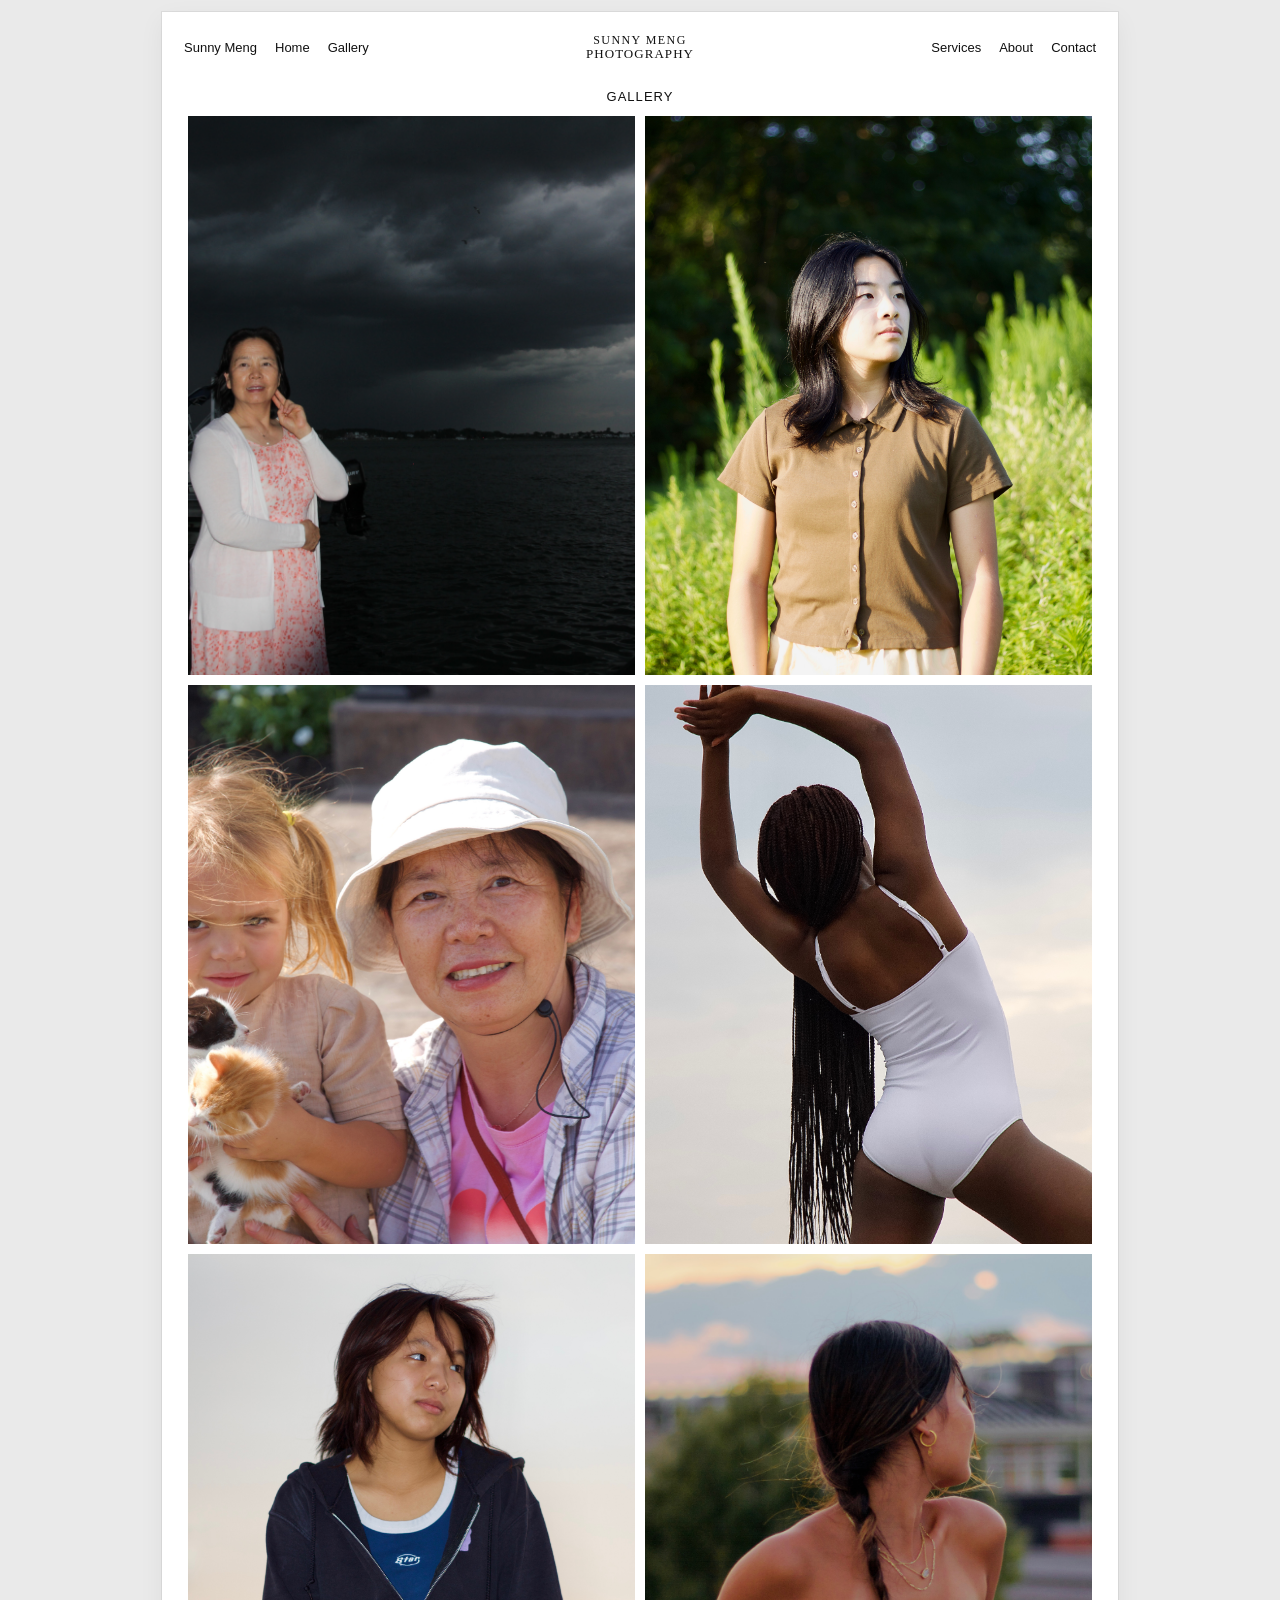
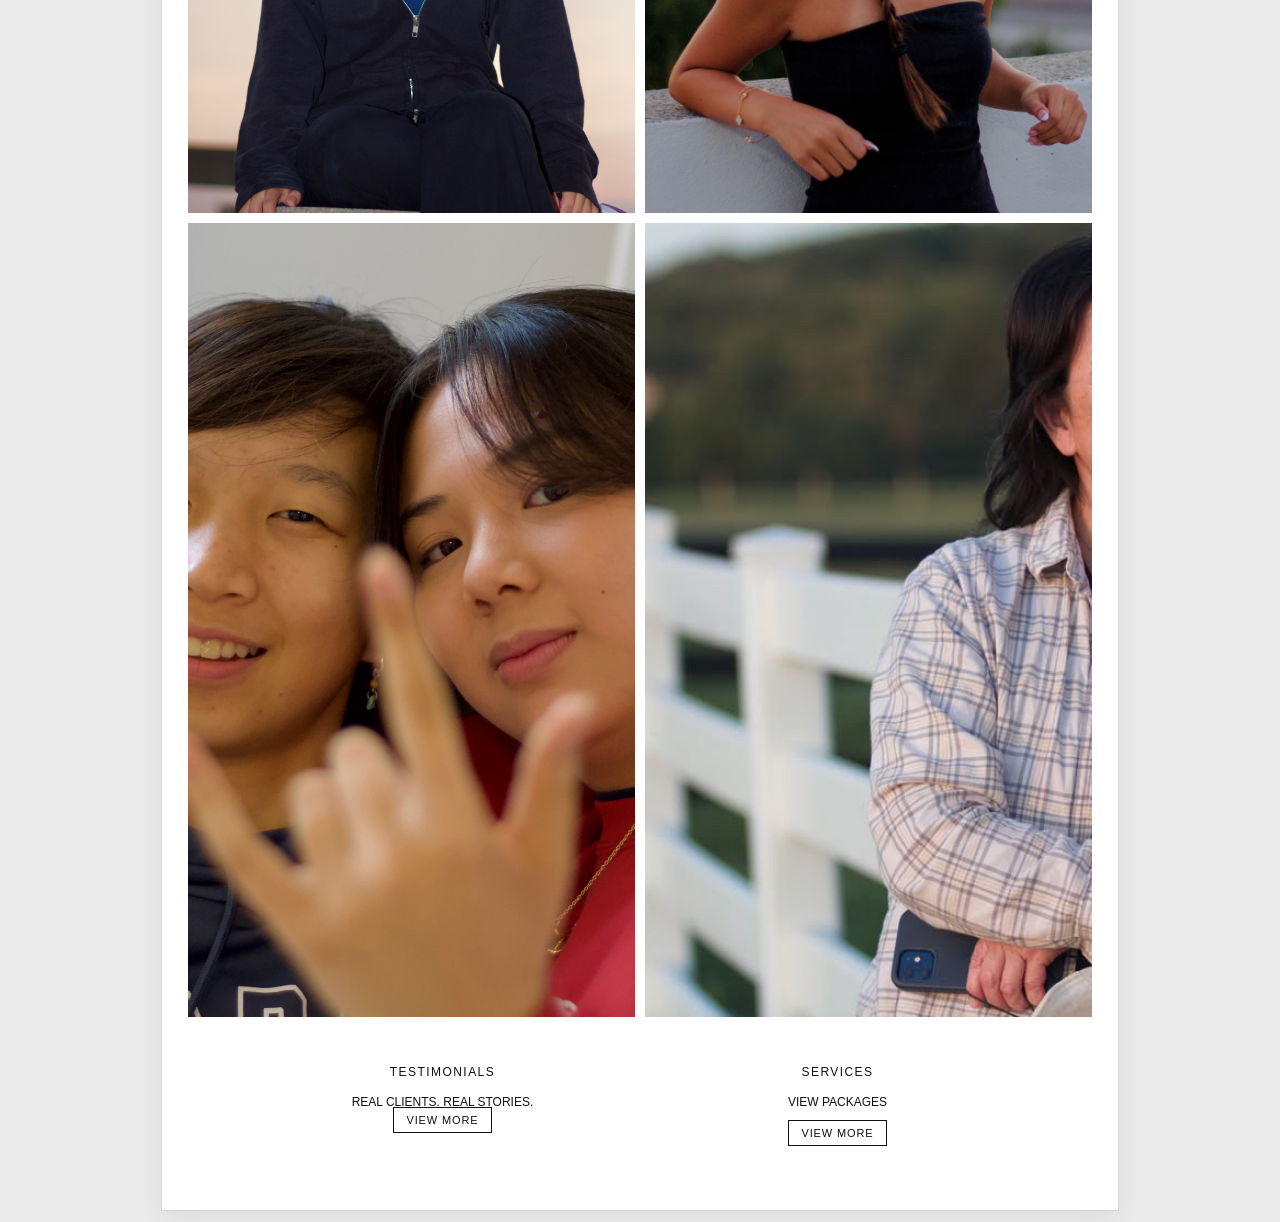
==== index.html @ c0c6d0fb "Update index.html" ====
<!DOCTYPE html>
<html lang="en">
<head>
  <meta charset="utf-8" />
  <meta name="viewport" content="width=device-width, initial-scale=1" />
  <title>SUNNY MENG PHOTOGRAPHY</title>
  <style>
    :root{ --bg:#eaeaea; --card:#ffffff; --text:#111; --muted:#444; --link:#111; --btn:#111; }
    *{box-sizing:border-box}
    html,body{height:100%}
    body{margin:0; background:var(--bg); color:var(--text);
         font-family:-apple-system,BlinkMacSystemFont,"Segoe UI",Roboto,Helvetica,Arial,"Apple Color Emoji","Segoe UI Emoji";}
    .page{max-width:980px; margin:0 auto; padding:12px}
    .card{background:var(--card); min-height:100vh; padding:14px 14px 40px;
          box-shadow:0 0 0 1px rgba(0,0,0,.06), 0 8px 24px rgba(0,0,0,.06)}
    .top{display:grid; grid-template-columns:1fr auto 1fr; align-items:center; gap:8px; padding:8px 8px 0}
    .navleft,.navright{display:flex; gap:18px; align-items:center; font-size:13px}
    .brand{font-family:Georgia,"Times New Roman",serif; text-align:center; line-height:1.1}
    .brand .up{letter-spacing:.12em; font-size:12px}
    .brand .down{letter-spacing:.08em; font-size:13px}
    a{color:var(--link); text-decoration:none}
    h2{margin:28px 0 12px; text-align:center; font-weight:500; letter-spacing:.08em; font-size:13px}
    .gallery{display:grid; grid-template-columns:1fr 1fr; gap:10px; padding:0 12px}
    .tile{position:relative; width:100%; background:#f3f3f3; overflow:hidden}
    .tile img{position:absolute; inset:0; width:100%; height:100%; object-fit:cover}
    .ratio-3x2{padding-top:66.66%}
    .ratio-4x5{padding-top:125%}
    .ratio-1x1{padding-top:100%}
    .ratio-9x16{padding-top:177.77%}
    .bottom{display:grid; grid-template-columns:1fr 1fr; gap:10px; margin:24px auto 0; max-width:780px}
    .bsec{padding:24px 0; text-align:center}
    .btitle{font-size:12px; letter-spacing:.12em; margin-bottom:8px}
    .blink{display:inline-block; margin-top:8px; font-size:12px}
    .btn{margin-top:10px; font-size:11px; letter-spacing:.08em; border:1px solid #111; background:#fff; color:#111; padding:6px 12px; cursor:pointer}
    @media (max-width:820px){
      .gallery{grid-template-columns:1fr}
      .top{grid-template-columns:1fr}
      .brand{text-align:left}
      .navleft,.navright{display:none}
    }
  </style>
</head>
<body>
  <div class="page">
    <div class="card">
      <div class="top">
        <nav class="navleft">
          <a href="#">Sunny Meng</a>
          <a href="#">Home</a>
          <a href="#gallery">Gallery</a>
        </nav>
        <div class="brand">
          <div class="up">SUNNY MENG</div>
          <div class="down">PHOTOGRAPHY</div>
        </div>
        <nav class="navright" style="justify-self:end">
          <a href="#">Services</a>
          <a href="#">About</a>
          <a href="#">Contact</a>
        </nav>
      </div>

      <h2 id="gallery">GALLERY</h2>
      <section class="gallery">
        <div class="tile ratio-3x2"><img src="Photojpg/IMG_2419.JPG"   alt="Photo 1"></div>
        <div class="tile ratio-4x5"><img src="Photojpg/IMG_2730.jpeg"  alt="Photo 2"></div>
        <div class="tile ratio-4x5"><img src="Photojpg/IMG_3104.jpeg"  alt="Photo 3"></div>
        <div class="tile ratio-4x5"><img src="Photojpg/IMG_3378.jpeg"  alt="Photo 4"></div>
        <div class="tile ratio-3x2"><img src="Photojpg/IMG_3774.jpeg"  alt="Photo 5"></div>
        <div class="tile ratio-4x5"><img src="Photojpg/IMG_3783.jpeg"  alt="Photo 6"></div>
        <div class="tile ratio-4x5"><img src="Photojpg/IMG_3932.jpeg"  alt="Photo 7"></div>
        <!-- FIXED: include the folder and exact filename (case-sensitive) -->
        <div class="tile ratio-9x16"><img src="Photojpg/FC0161BF-912B-4307-9A4A-83597EAE1F44.JPG" alt="Photo 8"></div>
      </section>

      <!-- FIXED: proper wrapper and balanced closing tags -->
      <div class="bottom">
        <div class="bsec">
          <div class="btitle">TESTIMONIALS</div>
          <a class="blink" href="#">REAL CLIENTS. REAL STORIES.</a>
          <div><a class="btn" href="testimonials.html">VIEW MORE</a></div>
        </div>
        <div class="bsec">
          <div class="btitle">SERVICES</div>
          <a class="blink" href="#">VIEW PACKAGES</a>
          <div><button class="btn">VIEW MORE</button></div>
        </div>
      </div>

    </div>
  </div>
</body>
</html>
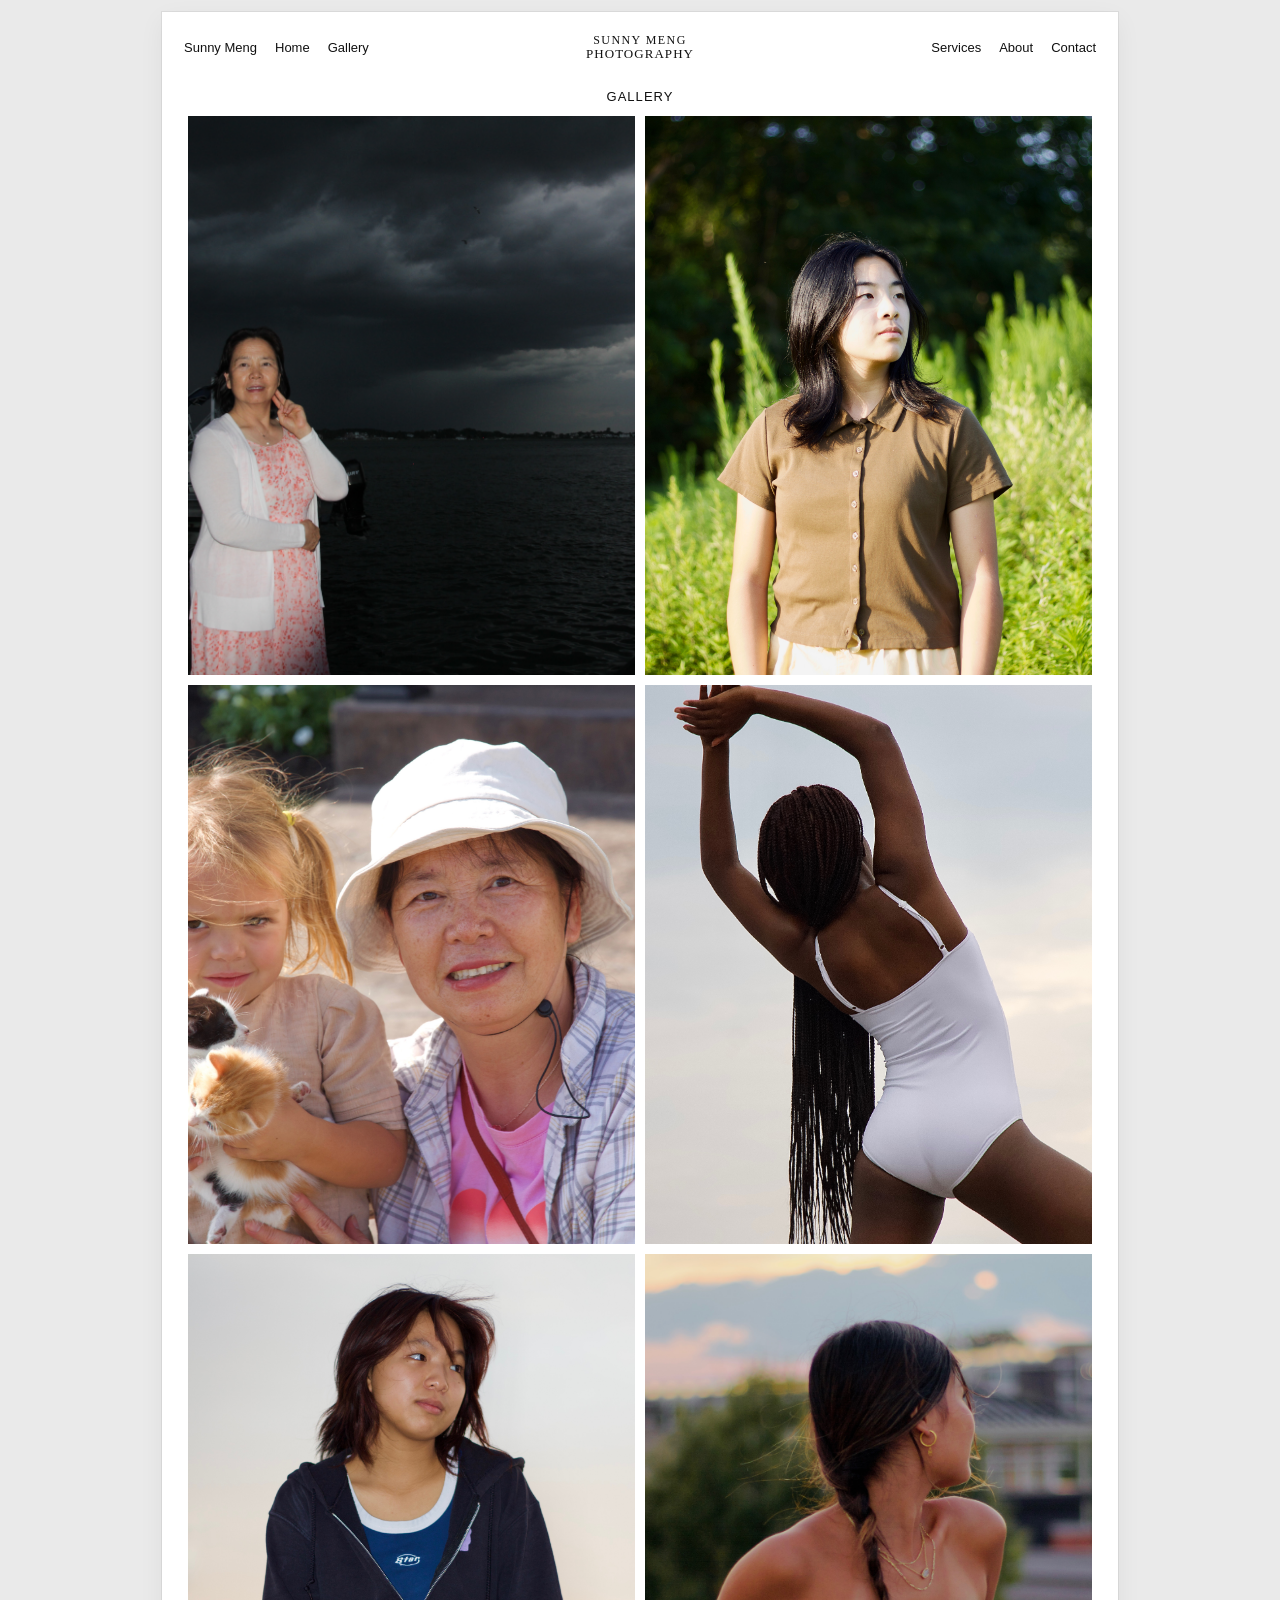
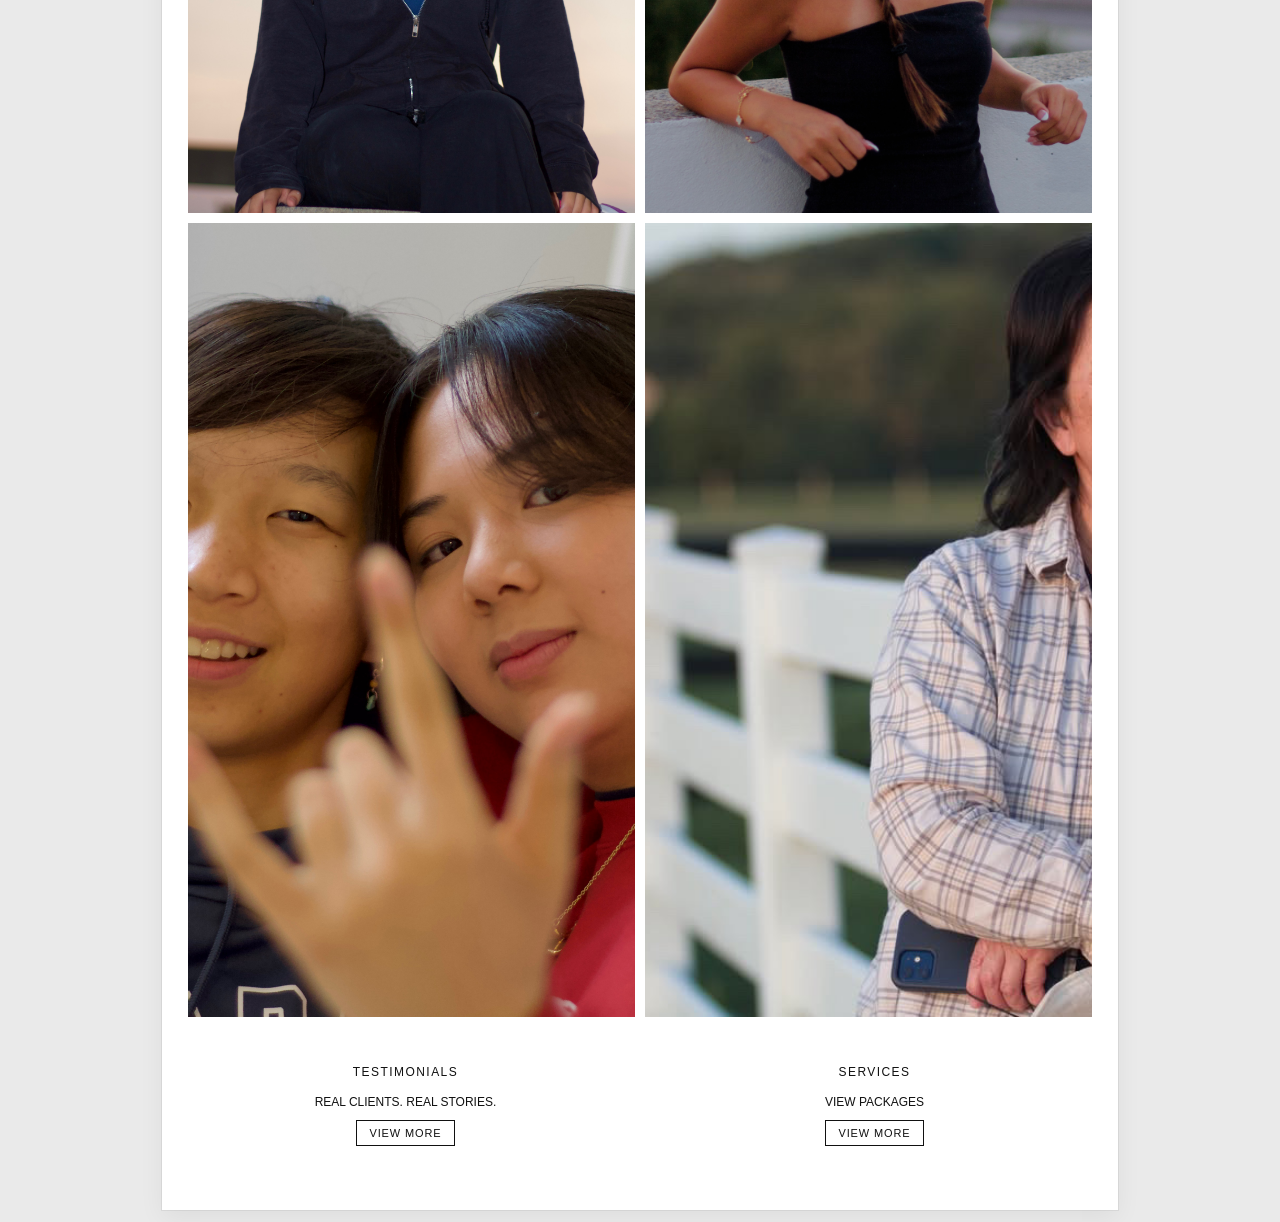
==== commit 7f6b0b82: "Update index.html" ====
--- a/index.html
+++ b/index.html
@@ -5,41 +5,115 @@
   <meta name="viewport" content="width=device-width, initial-scale=1" />
   <title>SUNNY MENG PHOTOGRAPHY</title>
   <style>
-    :root{ --bg:#eaeaea; --card:#ffffff; --text:#111; --muted:#444; --link:#111; --btn:#111; }
-    *{box-sizing:border-box}
-    html,body{height:100%}
-    body{margin:0; background:var(--bg); color:var(--text);
-         font-family:-apple-system,BlinkMacSystemFont,"Segoe UI",Roboto,Helvetica,Arial,"Apple Color Emoji","Segoe UI Emoji";}
-    .page{max-width:980px; margin:0 auto; padding:12px}
-    .card{background:var(--card); min-height:100vh; padding:14px 14px 40px;
-          box-shadow:0 0 0 1px rgba(0,0,0,.06), 0 8px 24px rgba(0,0,0,.06)}
-    .top{display:grid; grid-template-columns:1fr auto 1fr; align-items:center; gap:8px; padding:8px 8px 0}
-    .navleft,.navright{display:flex; gap:18px; align-items:center; font-size:13px}
-    .brand{font-family:Georgia,"Times New Roman",serif; text-align:center; line-height:1.1}
-    .brand .up{letter-spacing:.12em; font-size:12px}
-    .brand .down{letter-spacing:.08em; font-size:13px}
-    a{color:var(--link); text-decoration:none}
-    h2{margin:28px 0 12px; text-align:center; font-weight:500; letter-spacing:.08em; font-size:13px}
-    .gallery{display:grid; grid-template-columns:1fr 1fr; gap:10px; padding:0 12px}
-    .tile{position:relative; width:100%; background:#f3f3f3; overflow:hidden}
-    .tile img{position:absolute; inset:0; width:100%; height:100%; object-fit:cover}
-    .ratio-3x2{padding-top:66.66%}
-    .ratio-4x5{padding-top:125%}
-    .ratio-1x1{padding-top:100%}
-    .ratio-9x16{padding-top:177.77%}
-    .bottom{display:grid; grid-template-columns:1fr 1fr; gap:10px; margin:24px auto 0; max-width:780px}
-    .bsec{padding:24px 0; text-align:center}
-    .btitle{font-size:12px; letter-spacing:.12em; margin-bottom:8px}
-    .blink{display:inline-block; margin-top:8px; font-size:12px}
-    .btn{margin-top:10px; font-size:11px; letter-spacing:.08em; border:1px solid #111; background:#fff; color:#111; padding:6px 12px; cursor:pointer}
+    :root {
+      --bg:#eaeaea; 
+      --card:#ffffff; 
+      --text:#111; 
+      --muted:#444; 
+      --link:#111; 
+      --btn:#111;
+    }
+    * { box-sizing:border-box; }
+    html, body { height:100%; }
+    body {
+      margin:0;
+      background:var(--bg);
+      color:var(--text);
+      font-family:-apple-system,BlinkMacSystemFont,"Segoe UI",Roboto,Helvetica,Arial,"Apple Color Emoji","Segoe UI Emoji";
+    }
+
+    .page { max-width:980px; margin:0 auto; padding:12px; }
+    .card {
+      background:var(--card);
+      min-height:100vh;
+      padding:14px 14px 40px;
+      box-shadow:0 0 0 1px rgba(0,0,0,.06), 0 8px 24px rgba(0,0,0,.06);
+    }
+
+    .top {
+      display:grid;
+      grid-template-columns:1fr auto 1fr;
+      align-items:center;
+      gap:8px;
+      padding:8px 8px 0;
+    }
+
+    .navleft, .navright {
+      display:flex;
+      gap:18px;
+      align-items:center;
+      font-size:13px;
+    }
+
+    .brand {
+      font-family:Georgia,"Times New Roman",serif;
+      text-align:center;
+      line-height:1.1;
+    }
+    .brand .up { letter-spacing:.12em; font-size:12px; }
+    .brand .down { letter-spacing:.08em; font-size:13px; }
+
+    a { color:var(--link); text-decoration:none; }
+
+    h2 {
+      margin:28px 0 12px;
+      text-align:center;
+      font-weight:500;
+      letter-spacing:.08em;
+      font-size:13px;
+    }
+
+    .gallery {
+      display:grid;
+      grid-template-columns:1fr 1fr;
+      gap:10px;
+      padding:0 12px;
+    }
+
+    .tile { position:relative; width:100%; background:#f3f3f3; overflow:hidden; }
+    .tile img { position:absolute; inset:0; width:100%; height:100%; object-fit:cover; }
+
+    .ratio-3x2 { padding-top:66.66%; }
+    .ratio-4x5 { padding-top:125%; }
+    .ratio-9x16 { padding-top:177.77%; }
+
+    .bottom {
+      display:grid;
+      grid-template-columns:1fr 1fr;
+      gap:10px;
+      margin:24px auto 0;
+      max-width:980px;
+    }
+
+    .bsec { padding:24px 0; text-align:center; }
+    .btitle { font-size:12px; letter-spacing:.12em; margin-bottom:8px; }
+    .blink { display:inline-block; margin-top:8px; font-size:12px; }
+    .btn {
+      margin-top:10px;
+      font-size:11px;
+      letter-spacing:.08em;
+      border:1px solid #111;
+      background:#fff;
+      color:#111;
+      padding:6px 12px;
+      cursor:pointer;
+      text-decoration:none;
+      display:inline-block;
+    }
+
+    @media (max-width:700px){
+      .bottom { grid-template-columns:1fr; }
+    }
+
     @media (max-width:820px){
-      .gallery{grid-template-columns:1fr}
-      .top{grid-template-columns:1fr}
-      .brand{text-align:left}
-      .navleft,.navright{display:none}
+      .gallery { grid-template-columns:1fr; }
+      .top { grid-template-columns:1fr; }
+      .brand { text-align:left; }
+      .navleft, .navright { display:none; }
     }
   </style>
 </head>
+
 <body>
   <div class="page">
     <div class="card">
@@ -62,18 +136,18 @@
 
       <h2 id="gallery">GALLERY</h2>
       <section class="gallery">
-        <div class="tile ratio-3x2"><img src="Photojpg/IMG_2419.JPG"   alt="Photo 1"></div>
-        <div class="tile ratio-4x5"><img src="Photojpg/IMG_2730.jpeg"  alt="Photo 2"></div>
-        <div class="tile ratio-4x5"><img src="Photojpg/IMG_3104.jpeg"  alt="Photo 3"></div>
-        <div class="tile ratio-4x5"><img src="Photojpg/IMG_3378.jpeg"  alt="Photo 4"></div>
-        <div class="tile ratio-3x2"><img src="Photojpg/IMG_3774.jpeg"  alt="Photo 5"></div>
-        <div class="tile ratio-4x5"><img src="Photojpg/IMG_3783.jpeg"  alt="Photo 6"></div>
-        <div class="tile ratio-4x5"><img src="Photojpg/IMG_3932.jpeg"  alt="Photo 7"></div>
-        <!-- FIXED: include the folder and exact filename (case-sensitive) -->
-        <div class="tile ratio-9x16"><img src="Photojpg/FC0161BF-912B-4307-9A4A-83597EAE1F44.JPG" alt="Photo 8"></div>
+        <div class="tile ratio-3x2"><img src="Photojpg/IMG_2419.JPG" alt="Photo 1"></div>
+        <div class="tile ratio-4x5"><img src="Photojpg/IMG_2730.jpeg" alt="Photo 2"></div>
+        <div class="tile ratio-4x5"><img src="Photojpg/IMG_3104.jpeg" alt="Photo 3"></div>
+        <div class="tile ratio-4x5"><img src="Photojpg/IMG_3378.jpeg" alt="Photo 4"></div>
+        <div class="tile ratio-3x2"><img src="Photojpg/IMG_3774.jpeg" alt="Photo 5"></div>
+        <div class="tile ratio-4x5"><img src="Photojpg/IMG_3783.jpeg" alt="Photo 6"></div>
+        <div class="tile ratio-4x5"><img src="Photojpg/IMG_3932.jpeg" alt="Photo 7"></div>
+        <div class="tile ratio-9x16">
+          <img src="Photojpg/FC0161BF-912B-4307-9A4A-83597EAE1F44.JPG?v=2" alt="Photo 8">
+        </div>
       </section>
 
-      <!-- FIXED: proper wrapper and balanced closing tags -->
       <div class="bottom">
         <div class="bsec">
           <div class="btitle">TESTIMONIALS</div>
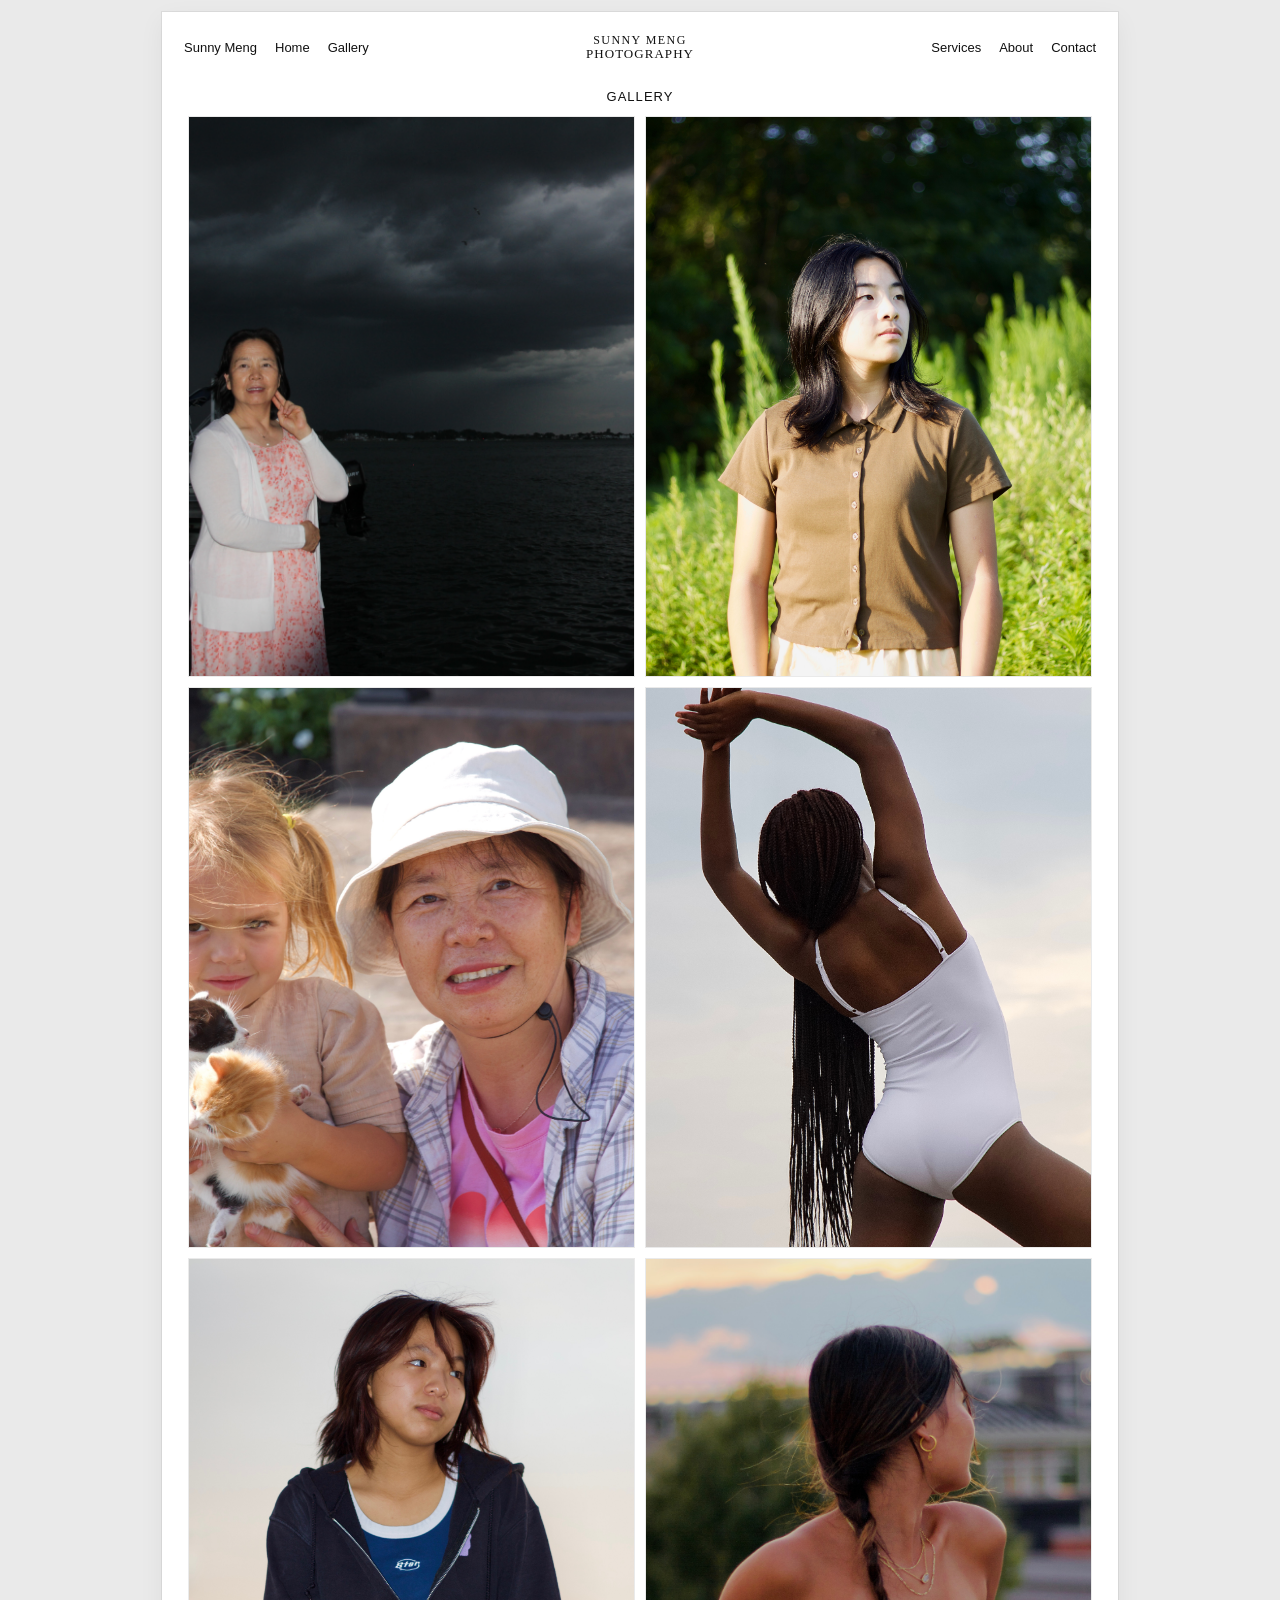
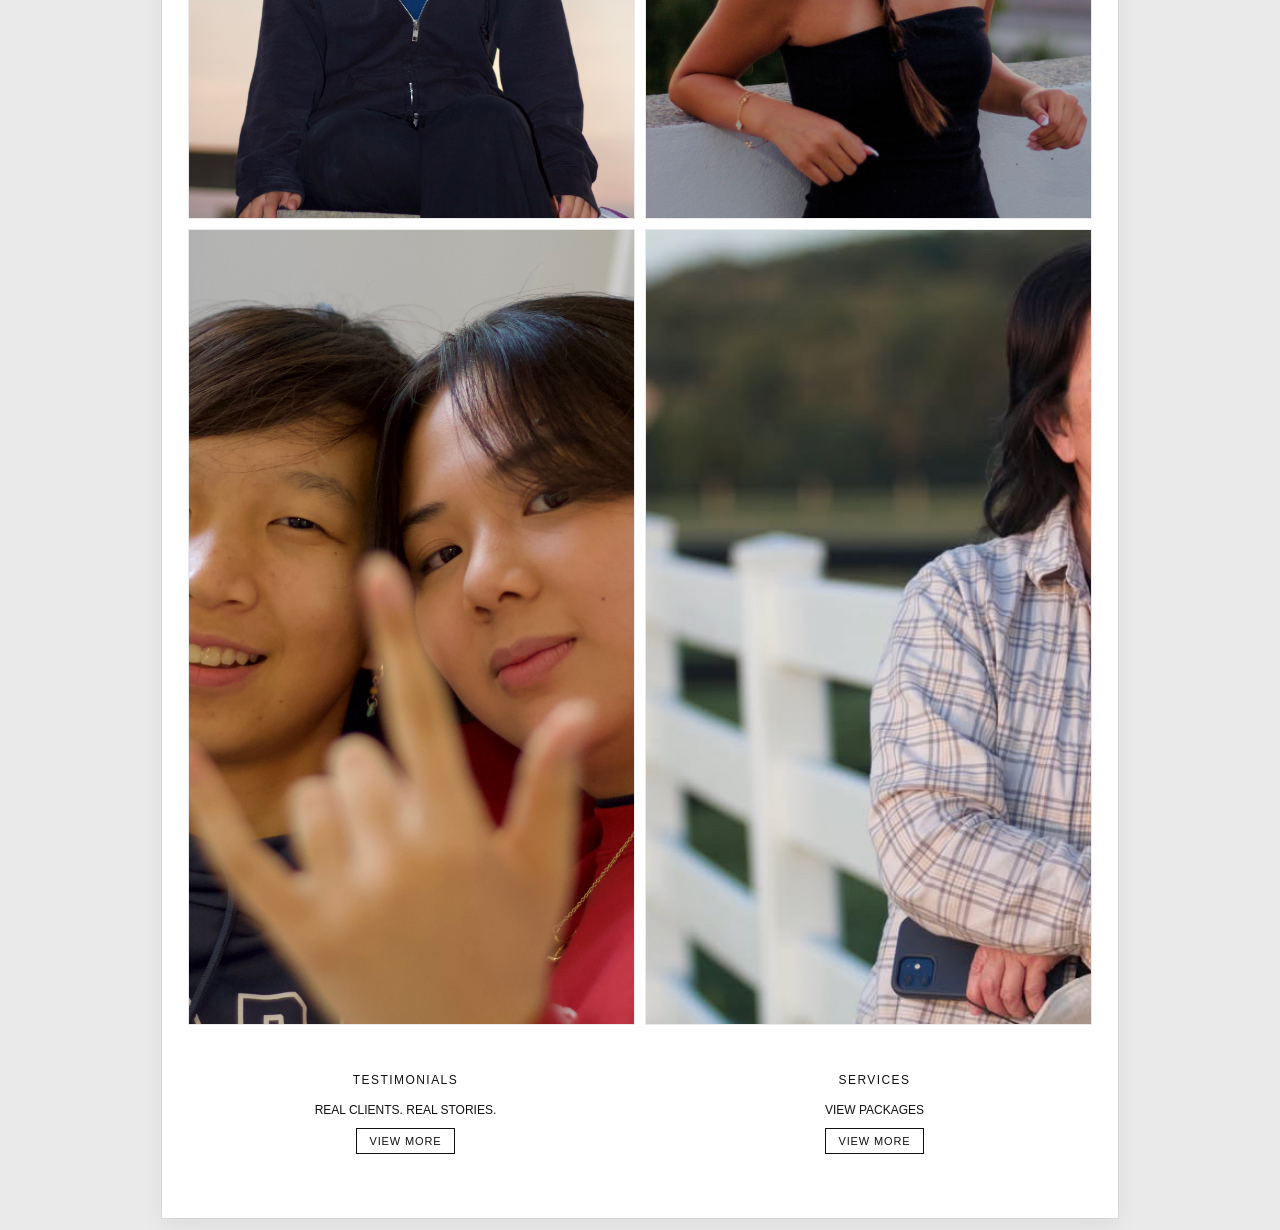
==== commit d00e5ee1: "Update index.html" ====
--- a/index.html
+++ b/index.html
@@ -6,17 +6,16 @@
   <title>SUNNY MENG PHOTOGRAPHY</title>
   <style>
     :root {
-      --bg:#eaeaea; 
-      --card:#ffffff; 
-      --text:#111; 
-      --muted:#444; 
-      --link:#111; 
+      --bg:#eaeaea;
+      --card:#ffffff;
+      --text:#111;
+      --muted:#444;
+      --link:#111;
       --btn:#111;
     }
     * { box-sizing:border-box; }
-    html, body { height:100%; }
+    html, body { height:100%; margin:0; }
     body {
-      margin:0;
       background:var(--bg);
       color:var(--text);
       font-family:-apple-system,BlinkMacSystemFont,"Segoe UI",Roboto,Helvetica,Arial,"Apple Color Emoji","Segoe UI Emoji";
@@ -63,48 +62,52 @@
       font-size:13px;
     }
 
+    /* GALLERY */
     .gallery {
       display:grid;
       grid-template-columns:1fr 1fr;
       gap:10px;
       padding:0 12px;
     }
-
-    .tile { position:relative; width:100%; background:#f3f3f3; overflow:hidden; }
-    .tile img { position:absolute; inset:0; width:100%; height:100%; object-fit:cover; }
+    .tile {
+      position:relative;
+      width:100%;
+      background:#f3f3f3;
+      overflow:hidden;
+      border:1px solid rgba(0,0,0,.04);
+    }
+    .tile img {
+      position:absolute; inset:0;
+      width:100%; height:100%;
+      object-fit:cover;
+      object-position:center center; /* <-- ensures middle is shown */
+      transition:transform .25s ease, opacity .25s ease;
+      display:block;
+    }
+    .tile:hover img { transform:scale(1.02); opacity:.96; }
 
     .ratio-3x2 { padding-top:66.66%; }
     .ratio-4x5 { padding-top:125%; }
     .ratio-9x16 { padding-top:177.77%; }
 
-    .bottom {
-      display:grid;
-      grid-template-columns:1fr 1fr;
-      gap:10px;
-      margin:24px auto 0;
-      max-width:980px;
+    /* BOTTOM SECTIONS */
+    .bottom{
+      position:relative; z-index:2;
+      display:grid; grid-template-columns:1fr 1fr;
+      gap:10px; margin:24px auto 0; max-width:980px;
     }
+    .bsec{ padding:24px 0; text-align:center; }
+    .btitle{ font-size:12px; letter-spacing:.12em; margin-bottom:8px; }
+    .blink{ display:inline-block; margin-top:8px; font-size:12px; }
+    .btn{
+      margin-top:10px; font-size:11px; letter-spacing:.08em;
+      border:1px solid #111; background:#fff; color:#111;
+      padding:6px 12px; cursor:pointer; text-decoration:none; display:inline-block;
+      transition:background .2s ease, color .2s ease;
+    }
+    .btn:hover { background:#111; color:#fff; }
 
-    .bsec { padding:24px 0; text-align:center; }
-    .btitle { font-size:12px; letter-spacing:.12em; margin-bottom:8px; }
-    .blink { display:inline-block; margin-top:8px; font-size:12px; }
-    .btn {
-      margin-top:10px;
-      font-size:11px;
-      letter-spacing:.08em;
-      border:1px solid #111;
-      background:#fff;
-      color:#111;
-      padding:6px 12px;
-      cursor:pointer;
-      text-decoration:none;
-      display:inline-block;
-    }
-
-    @media (max-width:700px){
-      .bottom { grid-template-columns:1fr; }
-    }
-
+    @media (max-width:700px){ .bottom { grid-template-columns:1fr; } }
     @media (max-width:820px){
       .gallery { grid-template-columns:1fr; }
       .top { grid-template-columns:1fr; }
@@ -117,10 +120,11 @@
 <body>
   <div class="page">
     <div class="card">
+      <!-- TOP NAV -->
       <div class="top">
         <nav class="navleft">
-          <a href="#">Sunny Meng</a>
-          <a href="#">Home</a>
+          <a href="https://smphotography01927-art.github.io/sunny-meng-photography/">Sunny Meng</a>
+          <a href="https://smphotography01927-art.github.io/sunny-meng-photography/">Home</a>
           <a href="#gallery">Gallery</a>
         </nav>
         <div class="brand">
@@ -128,36 +132,55 @@
           <div class="down">PHOTOGRAPHY</div>
         </div>
         <nav class="navright" style="justify-self:end">
-          <a href="#">Services</a>
-          <a href="#">About</a>
-          <a href="#">Contact</a>
+          <a href="https://smphotography01927-art.github.io/sunny-meng-photography/contact.html?v=3">Services</a>
+          <a href="https://smphotography01927-art.github.io/sunny-meng-photography/contact.html?v=3">About</a>
+          <a href="https://smphotography01927-art.github.io/sunny-meng-photography/contact.html?v=3">Contact</a>
         </nav>
       </div>
 
+      <!-- GALLERY -->
       <h2 id="gallery">GALLERY</h2>
       <section class="gallery">
-        <div class="tile ratio-3x2"><img src="Photojpg/IMG_2419.JPG" alt="Photo 1"></div>
-        <div class="tile ratio-4x5"><img src="Photojpg/IMG_2730.jpeg" alt="Photo 2"></div>
-        <div class="tile ratio-4x5"><img src="Photojpg/IMG_3104.jpeg" alt="Photo 3"></div>
-        <div class="tile ratio-4x5"><img src="Photojpg/IMG_3378.jpeg" alt="Photo 4"></div>
-        <div class="tile ratio-3x2"><img src="Photojpg/IMG_3774.jpeg" alt="Photo 5"></div>
-        <div class="tile ratio-4x5"><img src="Photojpg/IMG_3783.jpeg" alt="Photo 6"></div>
-        <div class="tile ratio-4x5"><img src="Photojpg/IMG_3932.jpeg" alt="Photo 7"></div>
+        <div class="tile ratio-3x2">
+          <img src="Photojpg/IMG_2419.JPG" alt="Photo 1" loading="lazy" decoding="async">
+        </div>
+        <div class="tile ratio-4x5">
+          <img src="Photojpg/IMG_2730.jpeg" alt="Photo 2" loading="lazy" decoding="async">
+        </div>
+        <div class="tile ratio-4x5">
+          <img src="Photojpg/IMG_3104.jpeg" alt="Photo 3" loading="lazy" decoding="async">
+        </div>
+        <div class="tile ratio-4x5">
+          <img src="Photojpg/IMG_3378.jpeg" alt="Photo 4" loading="lazy" decoding="async">
+        </div>
+        <div class="tile ratio-3x2">
+          <img src="Photojpg/IMG_3774.jpeg" alt="Photo 5" loading="lazy" decoding="async">
+        </div>
+        <div class="tile ratio-4x5">
+          <img src="Photojpg/IMG_3783.jpeg" alt="Photo 6" loading="lazy" decoding="async">
+        </div>
+        <div class="tile ratio-4x5">
+          <img src="Photojpg/IMG_3932.jpeg" alt="Photo 7" loading="lazy" decoding="async">
+        </div>
+        <!-- Image 8: fixed center crop and cache-busting -->
         <div class="tile ratio-9x16">
-          <img src="Photojpg/FC0161BF-912B-4307-9A4A-83597EAE1F44.JPG?v=2" alt="Photo 8">
+          <img id="img8" src="Photojpg/FC0161BF-912B-4307-9A4A-83597EAE1F44.JPG?v=3"
+               alt="Photo 8" loading="lazy" decoding="async">
         </div>
       </section>
 
+      <!-- BOTTOM SECTIONS -->
       <div class="bottom">
         <div class="bsec">
           <div class="btitle">TESTIMONIALS</div>
           <a class="blink" href="#">REAL CLIENTS. REAL STORIES.</a>
-          <div><a class="btn" href="testimonials.html">VIEW MORE</a></div>
+          <div><a class="btn" href="https://smphotography01927-art.github.io/sunny-meng-photography/testimonials.html">VIEW MORE</a></div>
         </div>
+
         <div class="bsec">
           <div class="btitle">SERVICES</div>
-          <a class="blink" href="#">VIEW PACKAGES</a>
-          <div><button class="btn">VIEW MORE</button></div>
+          <a class="blink" href="https://smphotography01927-art.github.io/sunny-meng-photography/contact.html?v=3">VIEW PACKAGES</a>
+          <div><a class="btn" href="https://smphotography01927-art.github.io/sunny-meng-photography/contact.html?v=3">VIEW MORE</a></div>
         </div>
       </div>
 
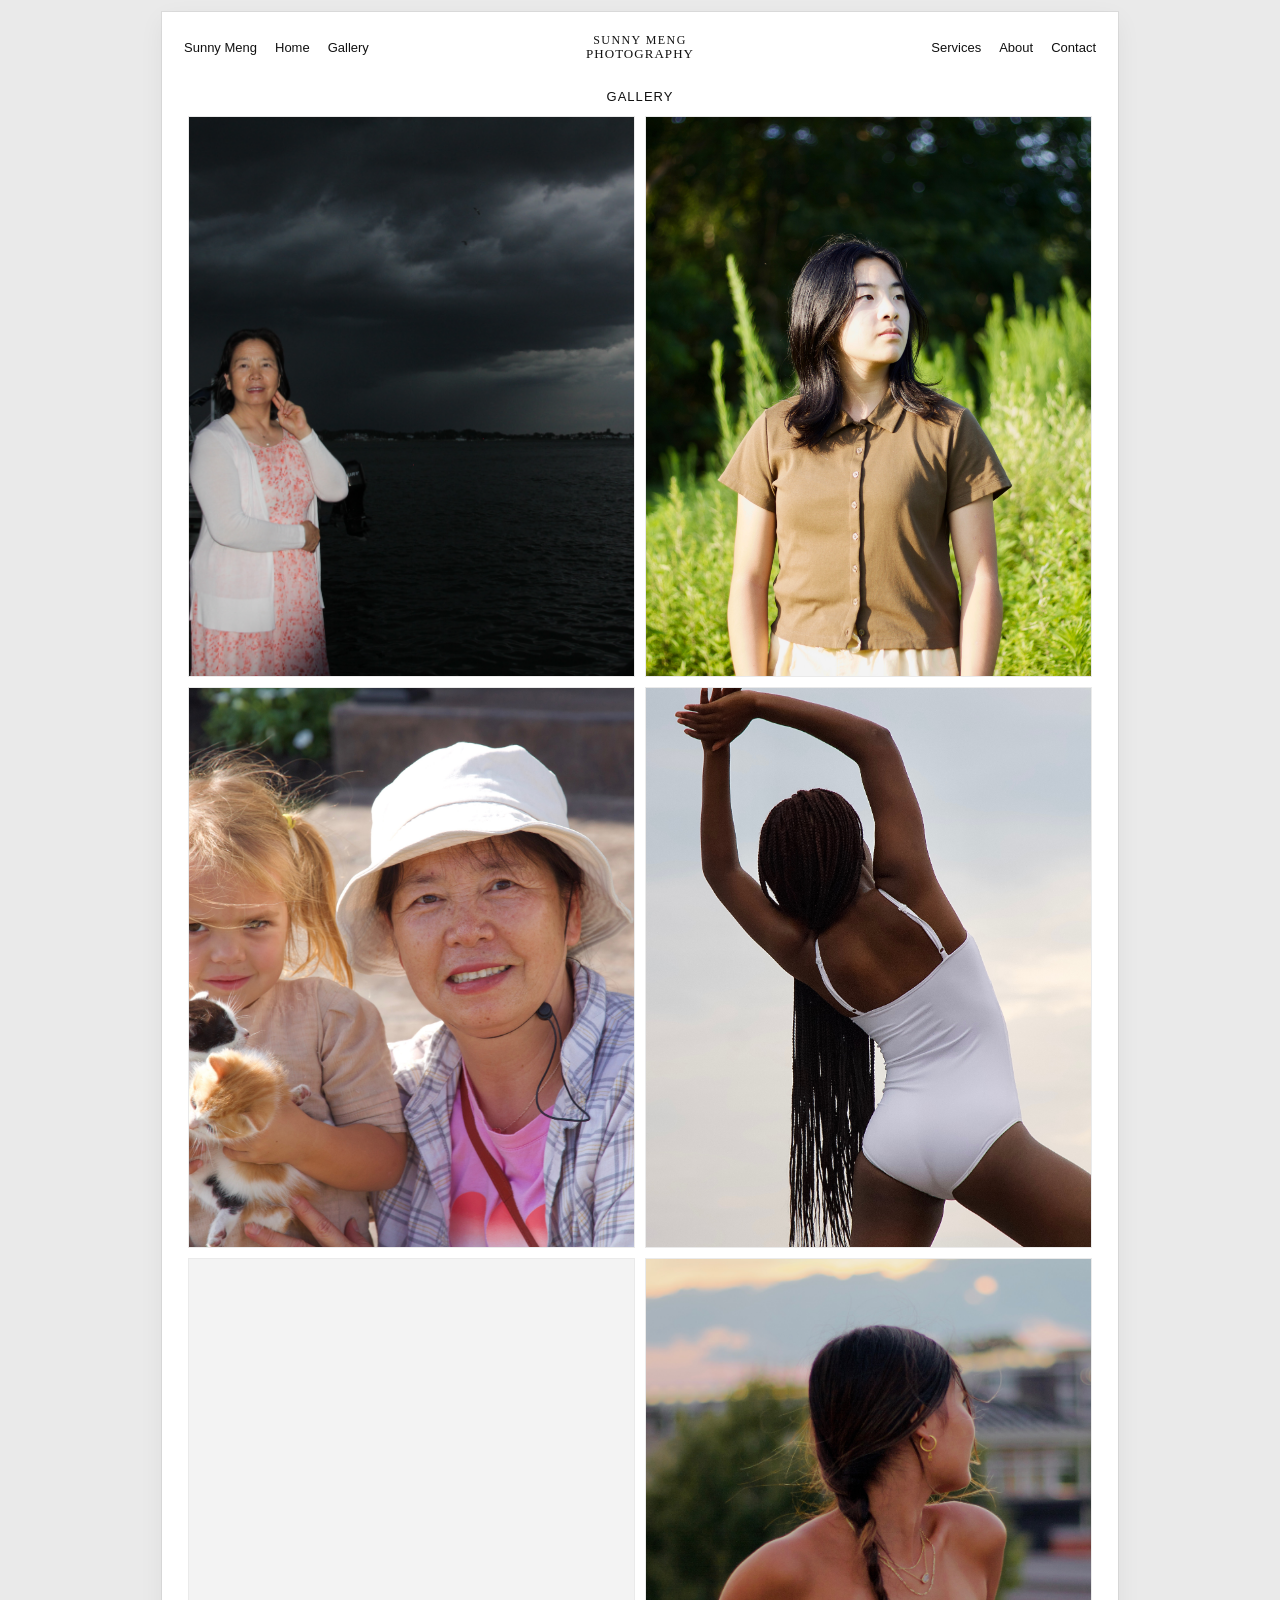
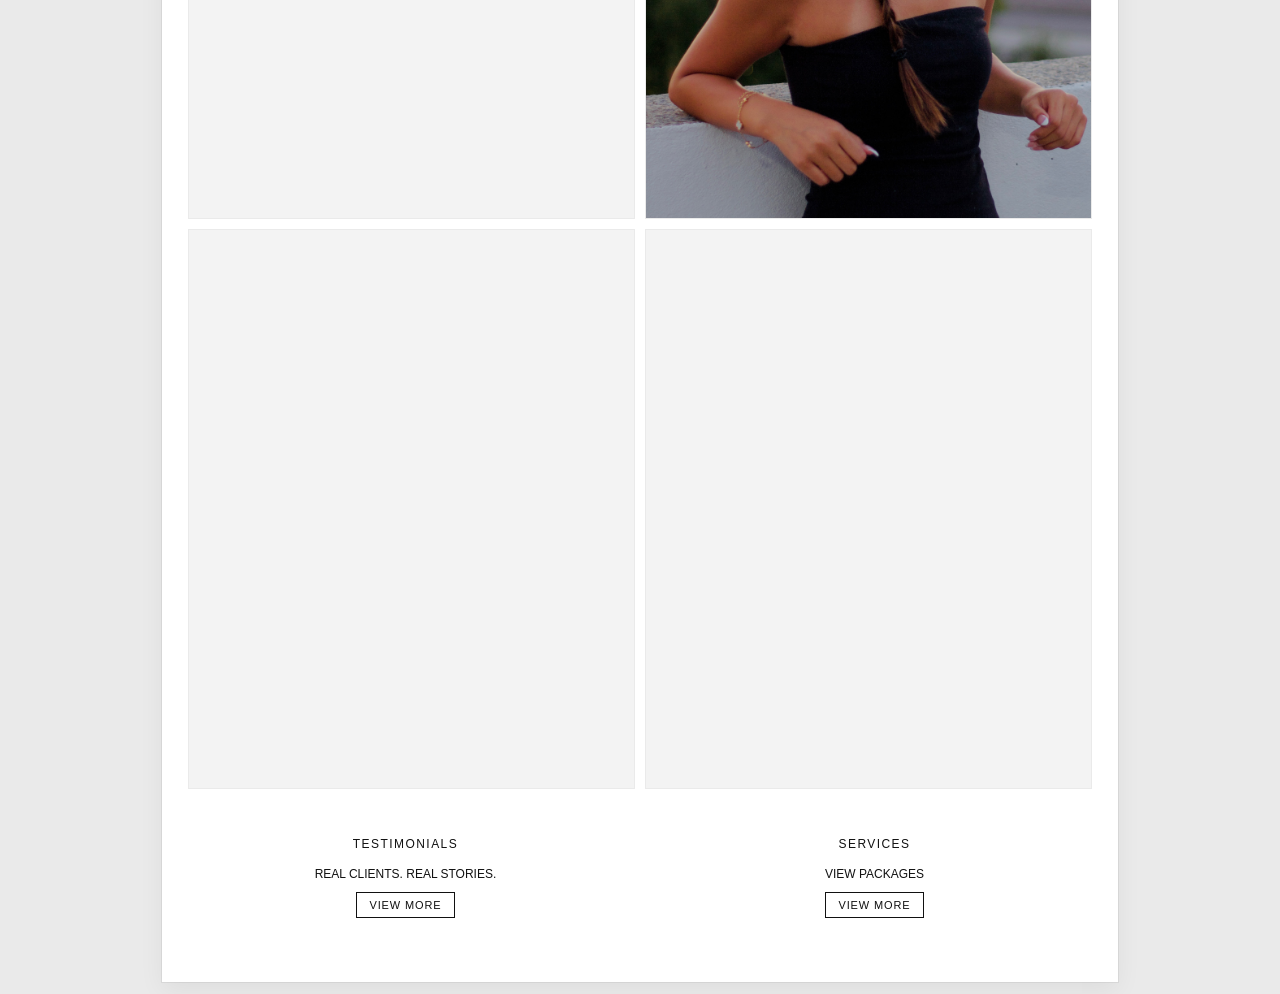
==== commit 7ff9fe83: "Update index.html" ====
--- a/index.html
+++ b/index.html
@@ -163,7 +163,7 @@
           <img src="Photojpg/IMG_3932.jpeg" alt="Photo 7" loading="lazy" decoding="async">
         </div>
         <!-- Image 8: fixed center crop and cache-busting -->
-        <div class="tile ratio-9x16">
+        <div class="tile ratio-3x2">
           <img id="img8" src="Photojpg/FC0161BF-912B-4307-9A4A-83597EAE1F44.JPG?v=3"
                alt="Photo 8" loading="lazy" decoding="async">
         </div>
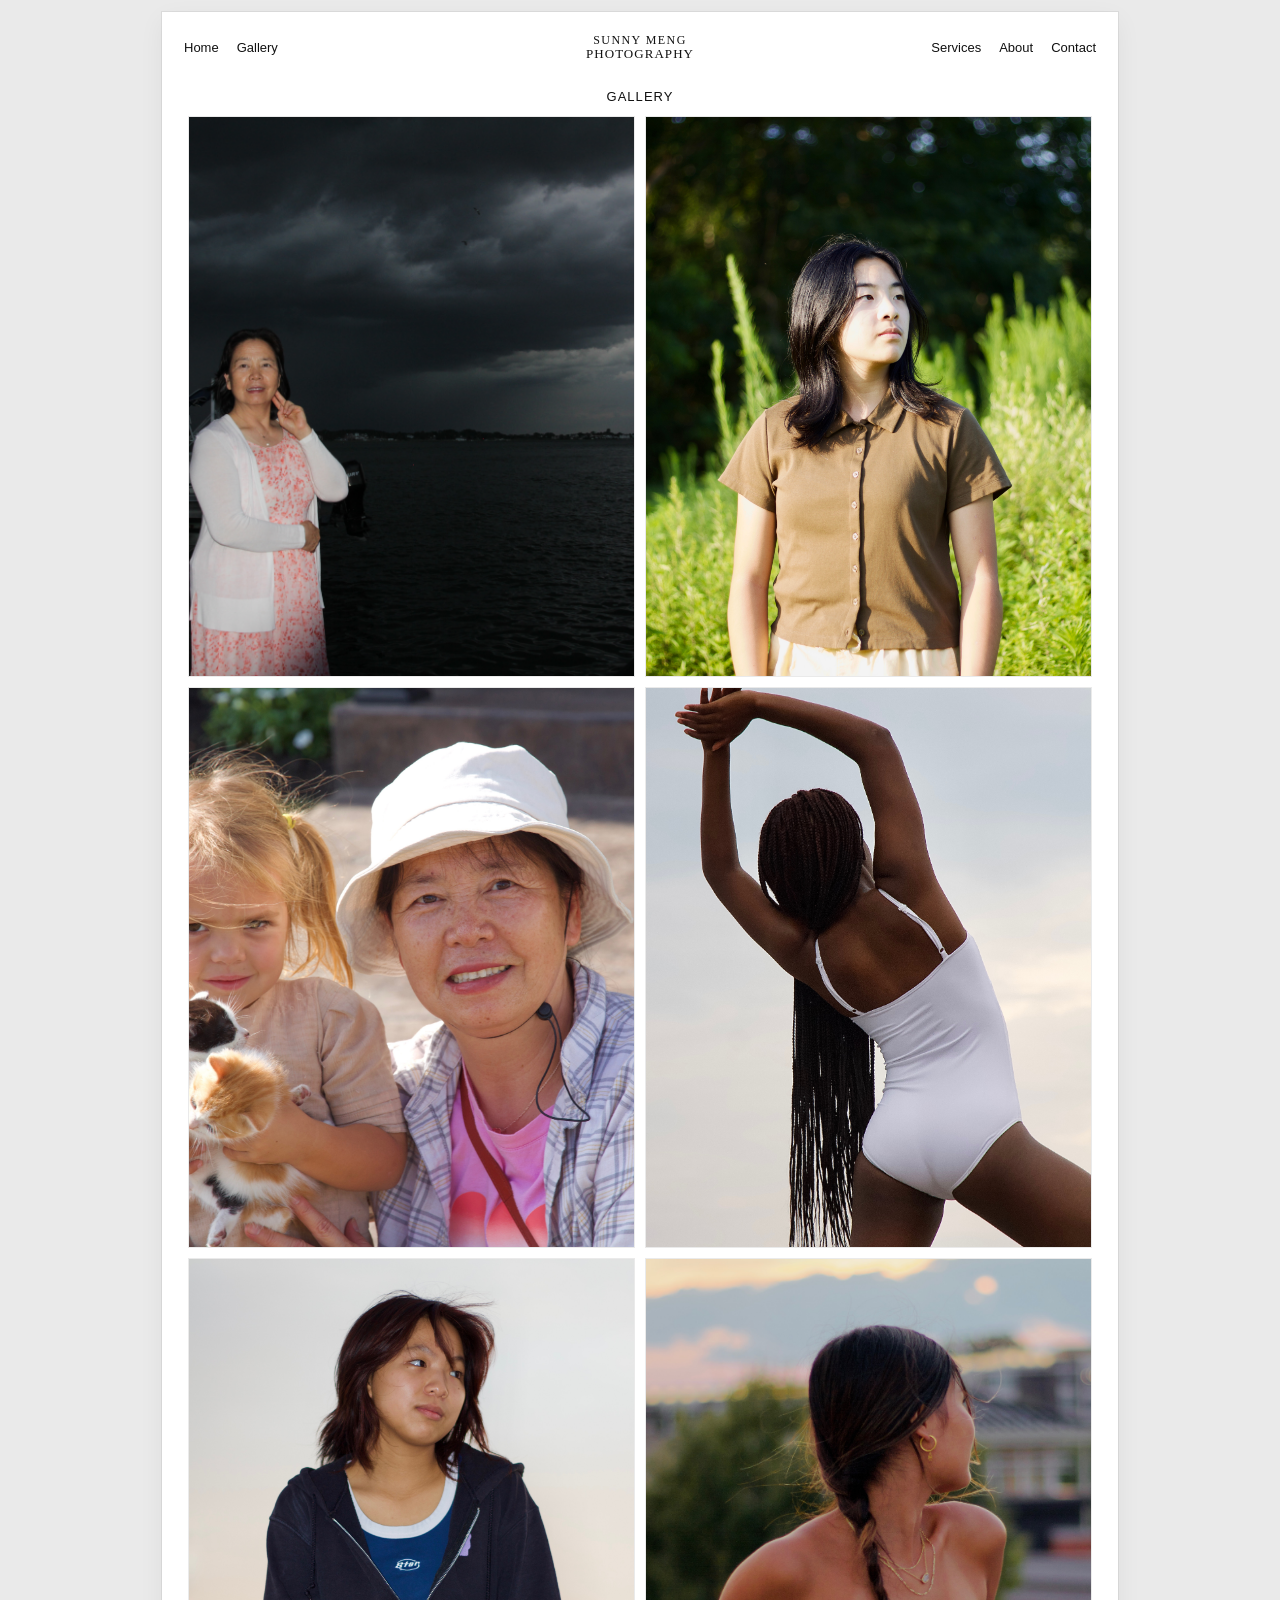
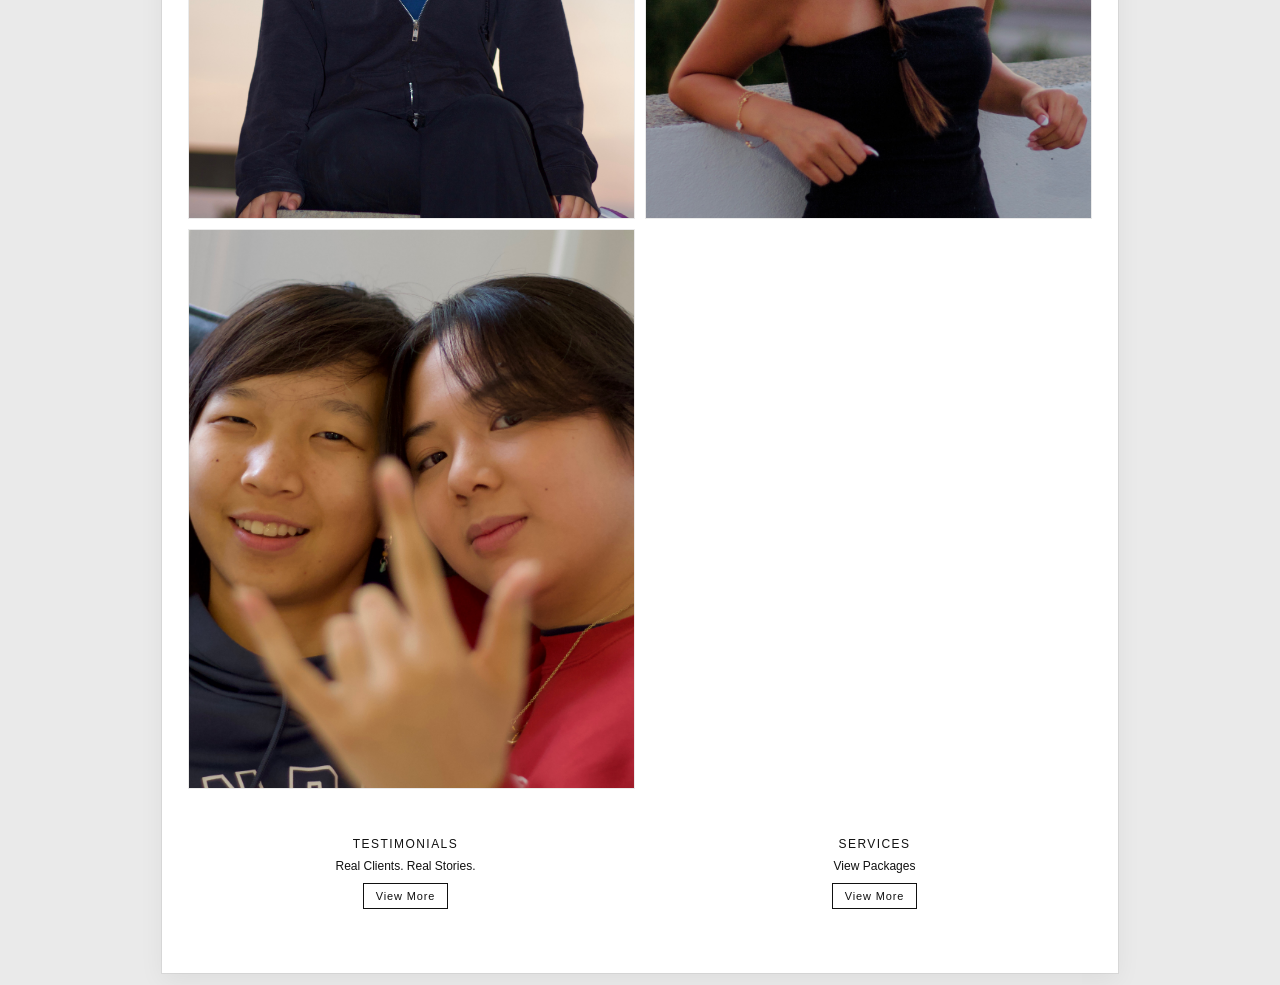
==== commit c28562ce: "Update index.html" ====
--- a/index.html
+++ b/index.html
@@ -1,130 +1,177 @@
 <!DOCTYPE html>
 <html lang="en">
 <head>
-  <meta charset="utf-8" />
-  <meta name="viewport" content="width=device-width, initial-scale=1" />
-  <title>SUNNY MENG PHOTOGRAPHY</title>
-  <style>
-    :root {
-      --bg:#eaeaea;
-      --card:#ffffff;
-      --text:#111;
-      --muted:#444;
-      --link:#111;
-      --btn:#111;
+  <meta charset="utf-8">
+  <meta name="viewport" content="width=device-width, initial-scale=1">
+
+  <!-- ✅ SEO Title & Description -->
+  <title>Sunny Meng Photography — Portrait & Event Photographer in Maryland</title>
+  <meta name="description" content="Sunny Meng Photography | Maryland-based student photographer for portraits, events, graduation, family, sports, and lifestyle shoots. Book professional, creative photos in Rockville and nearby areas.">
+
+  <!-- ✅ Canonical URL -->
+  <link rel="canonical" href="https://smphotography01927-art.github.io/sunny-meng-photography/index.html">
+
+  <!-- ✅ Sitemap -->
+  <link rel="sitemap" type="application/xml" href="https://smphotography01927-art.github.io/sunny-meng-photography/sitemap.xml">
+
+  <!-- ✅ Open Graph / Facebook / Social Sharing -->
+  <meta property="og:type" content="website">
+  <meta property="og:site_name" content="Sunny Meng Photography">
+  <meta property="og:title" content="Sunny Meng Photography — Portrait & Event Photographer in Maryland">
+  <meta property="og:description" content="Portraits, events, graduation, family, sports & lifestyle photography in Maryland.">
+  <meta property="og:url" content="https://smphotography01927-art.github.io/sunny-meng-photography/index.html">
+  <meta property="og:image" content="https://smphotography01927-art.github.io/sunny-meng-photography/Photojpg/IMG_2419.JPG">
+
+  <!-- ✅ Twitter Preview -->
+  <meta name="twitter:card" content="summary_large_image">
+  <meta name="twitter:title" content="Sunny Meng Photography — Portrait & Event Photographer in Maryland">
+  <meta name="twitter:description" content="Creative, professional photography in Maryland: portraits, events, graduation, family, sports & lifestyle.">
+  <meta name="twitter:image" content="https://smphotography01927-art.github.io/sunny-meng-photography/Photojpg/IMG_2419.JPG">
+
+  <!-- ✅ Structured Data -->
+  <script type="application/ld+json">
+  {
+    "@context": "https://schema.org",
+    "@type": "WebSite",
+    "name": "Sunny Meng Photography",
+    "url": "https://smphotography01927-art.github.io/sunny-meng-photography/",
+    "potentialAction": {
+      "@type": "SearchAction",
+      "target": "https://smphotography01927-art.github.io/sunny-meng-photography/index.html?q={search_term_string}",
+      "query-input": "required name=search_term_string"
     }
-    * { box-sizing:border-box; }
-    html, body { height:100%; margin:0; }
-    body {
-      background:var(--bg);
-      color:var(--text);
-      font-family:-apple-system,BlinkMacSystemFont,"Segoe UI",Roboto,Helvetica,Arial,"Apple Color Emoji","Segoe UI Emoji";
-    }
-
-    .page { max-width:980px; margin:0 auto; padding:12px; }
-    .card {
-      background:var(--card);
-      min-height:100vh;
-      padding:14px 14px 40px;
-      box-shadow:0 0 0 1px rgba(0,0,0,.06), 0 8px 24px rgba(0,0,0,.06);
-    }
-
-    .top {
-      display:grid;
-      grid-template-columns:1fr auto 1fr;
-      align-items:center;
-      gap:8px;
-      padding:8px 8px 0;
-    }
-
-    .navleft, .navright {
-      display:flex;
-      gap:18px;
-      align-items:center;
-      font-size:13px;
-    }
-
-    .brand {
-      font-family:Georgia,"Times New Roman",serif;
-      text-align:center;
-      line-height:1.1;
-    }
-    .brand .up { letter-spacing:.12em; font-size:12px; }
-    .brand .down { letter-spacing:.08em; font-size:13px; }
-
-    a { color:var(--link); text-decoration:none; }
-
-    h2 {
-      margin:28px 0 12px;
-      text-align:center;
-      font-weight:500;
-      letter-spacing:.08em;
-      font-size:13px;
-    }
-
-    /* GALLERY */
-    .gallery {
-      display:grid;
-      grid-template-columns:1fr 1fr;
-      gap:10px;
-      padding:0 12px;
-    }
-    .tile {
-      position:relative;
-      width:100%;
-      background:#f3f3f3;
-      overflow:hidden;
-      border:1px solid rgba(0,0,0,.04);
-    }
-    .tile img {
-      position:absolute; inset:0;
-      width:100%; height:100%;
-      object-fit:cover;
-      object-position:center center; /* <-- ensures middle is shown */
-      transition:transform .25s ease, opacity .25s ease;
-      display:block;
-    }
-    .tile:hover img { transform:scale(1.02); opacity:.96; }
-
-    .ratio-3x2 { padding-top:66.66%; }
-    .ratio-4x5 { padding-top:125%; }
-    .ratio-9x16 { padding-top:177.77%; }
-
-    /* BOTTOM SECTIONS */
-    .bottom{
-      position:relative; z-index:2;
-      display:grid; grid-template-columns:1fr 1fr;
-      gap:10px; margin:24px auto 0; max-width:980px;
-    }
-    .bsec{ padding:24px 0; text-align:center; }
-    .btitle{ font-size:12px; letter-spacing:.12em; margin-bottom:8px; }
-    .blink{ display:inline-block; margin-top:8px; font-size:12px; }
-    .btn{
-      margin-top:10px; font-size:11px; letter-spacing:.08em;
-      border:1px solid #111; background:#fff; color:#111;
-      padding:6px 12px; cursor:pointer; text-decoration:none; display:inline-block;
-      transition:background .2s ease, color .2s ease;
-    }
-    .btn:hover { background:#111; color:#fff; }
-
-    @media (max-width:700px){ .bottom { grid-template-columns:1fr; } }
-    @media (max-width:820px){
-      .gallery { grid-template-columns:1fr; }
-      .top { grid-template-columns:1fr; }
-      .brand { text-align:left; }
-      .navleft, .navright { display:none; }
-    }
-  </style>
+  }
+  </script>
+
+  <script type="application/ld+json">
+  {
+    "@context": "https://schema.org",
+    "@type": "Person",
+    "name": "Sunny Meng",
+    "url": "https://smphotography01927-art.github.io/sunny-meng-photography/",
+    "jobTitle": "Photographer",
+    "knowsAbout": ["Portrait Photography","Event Photography","Graduation Photos","Family Photography","Sports Photography","Lifestyle/Fashion Photography"],
+    "areaServed": ["Maryland","Rockville"]
+  }
+  </script>
+
+<style>
+  :root {
+    --bg:#eaeaea;
+    --card:#ffffff;
+    --text:#111;
+    --muted:#444;
+    --link:#111;
+    --btn:#111;
+  }
+  * { box-sizing:border-box; }
+  html, body { height:100%; margin:0; }
+  body {
+    background:var(--bg);
+    color:var(--text);
+    font-family:-apple-system,BlinkMacSystemFont,"Segoe UI",Roboto,Helvetica,Arial,"Apple Color Emoji","Segoe UI Emoji";
+  }
+
+  .page { max-width:980px; margin:0 auto; padding:12px; }
+  .card {
+    background:var(--card);
+    min-height:100vh;
+    padding:14px 14px 40px;
+    box-shadow:0 0 0 1px rgba(0,0,0,.06), 0 8px 24px rgba(0,0,0,.06);
+  }
+
+  .top {
+    display:grid;
+    grid-template-columns:1fr auto 1fr;
+    align-items:center;
+    gap:8px;
+    padding:8px 8px 0;
+  }
+
+  .navleft, .navright {
+    display:flex;
+    gap:18px;
+    align-items:center;
+    font-size:13px;
+  }
+
+  .brand {
+    font-family:Georgia,"Times New Roman",serif;
+    text-align:center;
+    line-height:1.1;
+  }
+  .brand .up { letter-spacing:.12em; font-size:12px; }
+  .brand .down { letter-spacing:.08em; font-size:13px; }
+
+  a { color:var(--link); text-decoration:none; }
+
+  h2 {
+    margin:28px 0 12px;
+    text-align:center;
+    font-weight:500;
+    letter-spacing:.08em;
+    font-size:13px;
+  }
+
+  /* Gallery */
+  .gallery {
+    display:grid;
+    grid-template-columns:1fr 1fr;
+    gap:10px;
+    padding:0 12px;
+  }
+  .tile {
+    position:relative;
+    width:100%;
+    background:#f3f3f3;
+    overflow:hidden;
+    border:1px solid rgba(0,0,0,.04);
+  }
+  .tile img {
+    position:absolute; inset:0;
+    width:100%; height:100%;
+    object-fit:cover;
+    object-position:center center;
+    transition:transform .25s ease, opacity .25s ease;
+  }
+  .tile:hover img { transform:scale(1.02); opacity:.96; }
+
+  .ratio-3x2 { padding-top:66.66%; }
+  .ratio-4x5 { padding-top:125%; }
+
+  .bottom{
+    display:grid; grid-template-columns:1fr 1fr;
+    gap:10px; margin:24px auto 0; max-width:980px;
+  }
+  .bsec{ padding:24px 0; text-align:center; }
+  .btitle{ font-size:12px; letter-spacing:.12em; margin-bottom:8px; }
+  .blink{ font-size:12px; display:block; }
+  .btn{
+    margin-top:10px; font-size:11px; letter-spacing:.08em;
+    border:1px solid #111; background:#fff; color:#111;
+    padding:6px 12px; cursor:pointer;
+    transition:background .2s ease, color .2s ease;
+    text-decoration:none; display:inline-block;
+  }
+  .btn:hover { background:#111; color:#fff; }
+
+  @media (max-width:820px){
+    .gallery { grid-template-columns:1fr; }
+    .top { grid-template-columns:1fr; }
+    .brand { text-align:left; }
+    .navleft, .navright { display:none; }
+  }
+</style>
 </head>
 
 <body>
   <div class="page">
     <div class="card">
-      <!-- TOP NAV -->
+
+      <!-- ✅ Navigation -->
       <div class="top">
         <nav class="navleft">
-          <a href="https://smphotography01927-art.github.io/sunny-meng-photography/">Sunny Meng</a>
-          <a href="https://smphotography01927-art.github.io/sunny-meng-photography/">Home</a>
+          <a href="index.html">Home</a>
           <a href="#gallery">Gallery</a>
         </nav>
         <div class="brand">
@@ -132,59 +179,40 @@
           <div class="down">PHOTOGRAPHY</div>
         </div>
         <nav class="navright" style="justify-self:end">
-          <a href="https://smphotography01927-art.github.io/sunny-meng-photography/contact.html?v=3">Services</a>
-          <a href="https://smphotography01927-art.github.io/sunny-meng-photography/contact.html?v=3">About</a>
-          <a href="https://smphotography01927-art.github.io/sunny-meng-photography/contact.html?v=3">Contact</a>
+          <a href="contact.html">Services</a>
+          <a href="contact.html">About</a>
+          <a href="contact.html">Contact</a>
         </nav>
       </div>
 
-      <!-- GALLERY -->
+      <!-- ✅ Gallery Section -->
       <h2 id="gallery">GALLERY</h2>
       <section class="gallery">
-        <div class="tile ratio-3x2">
-          <img src="Photojpg/IMG_2419.JPG" alt="Photo 1" loading="lazy" decoding="async">
-        </div>
-        <div class="tile ratio-4x5">
-          <img src="Photojpg/IMG_2730.jpeg" alt="Photo 2" loading="lazy" decoding="async">
-        </div>
-        <div class="tile ratio-4x5">
-          <img src="Photojpg/IMG_3104.jpeg" alt="Photo 3" loading="lazy" decoding="async">
-        </div>
-        <div class="tile ratio-4x5">
-          <img src="Photojpg/IMG_3378.jpeg" alt="Photo 4" loading="lazy" decoding="async">
-        </div>
-        <div class="tile ratio-3x2">
-          <img src="Photojpg/IMG_3774.jpeg" alt="Photo 5" loading="lazy" decoding="async">
-        </div>
-        <div class="tile ratio-4x5">
-          <img src="Photojpg/IMG_3783.jpeg" alt="Photo 6" loading="lazy" decoding="async">
-        </div>
-        <div class="tile ratio-4x5">
-          <img src="Photojpg/IMG_3932.jpeg" alt="Photo 7" loading="lazy" decoding="async">
-        </div>
-        <!-- Image 8: fixed center crop and cache-busting -->
-        <div class="tile ratio-3x2">
-          <img id="img8" src="Photojpg/FC0161BF-912B-4307-9A4A-83597EAE1F44.JPG?v=3"
-               alt="Photo 8" loading="lazy" decoding="async">
-        </div>
+        <div class="tile ratio-3x2"><img src="Photojpg/IMG_2419.JPG" alt="Portrait photography in Rockville Maryland" loading="lazy"></div>
+        <div class="tile ratio-4x5"><img src="Photojpg/IMG_2730.jpeg" alt="Event photography in Maryland" loading="lazy"></div>
+        <div class="tile ratio-4x5"><img src="Photojpg/IMG_3104.jpeg" alt="Lifestyle portrait Rockville" loading="lazy"></div>
+        <div class="tile ratio-4x5"><img src="Photojpg/IMG_3378.jpeg" alt="Stylish modern portrait in Maryland" loading="lazy"></div>
+        <div class="tile ratio-3x2"><img src="Photojpg/IMG_3774.jpeg" alt="Family or graduation photography outdoor" loading="lazy"></div>
+        <div class="tile ratio-4x5"><img src="Photojpg/IMG_3783.jpeg" alt="Professional photography in Rockville" loading="lazy"></div>
+        <div class="tile ratio-4x5"><img src="Photojpg/IMG_3932.jpeg" alt="Student photography services" loading="lazy"></div>
       </section>
 
-      <!-- BOTTOM SECTIONS -->
+      <!-- ✅ CTA Section -->
       <div class="bottom">
         <div class="bsec">
           <div class="btitle">TESTIMONIALS</div>
-          <a class="blink" href="#">REAL CLIENTS. REAL STORIES.</a>
-          <div><a class="btn" href="https://smphotography01927-art.github.io/sunny-meng-photography/testimonials.html">VIEW MORE</a></div>
+          <a class="blink" href="testimonials.html">Real Clients. Real Stories.</a>
+          <a class="btn" href="testimonials.html">View More</a>
         </div>
 
         <div class="bsec">
           <div class="btitle">SERVICES</div>
-          <a class="blink" href="https://smphotography01927-art.github.io/sunny-meng-photography/contact.html?v=3">VIEW PACKAGES</a>
-          <div><a class="btn" href="https://smphotography01927-art.github.io/sunny-meng-photography/contact.html?v=3">VIEW MORE</a></div>
+          <a class="blink" href="contact.html">View Packages</a>
+          <a class="btn" href="contact.html">View More</a>
         </div>
       </div>
 
     </div>
   </div>
 </body>
-</html>
+</html
